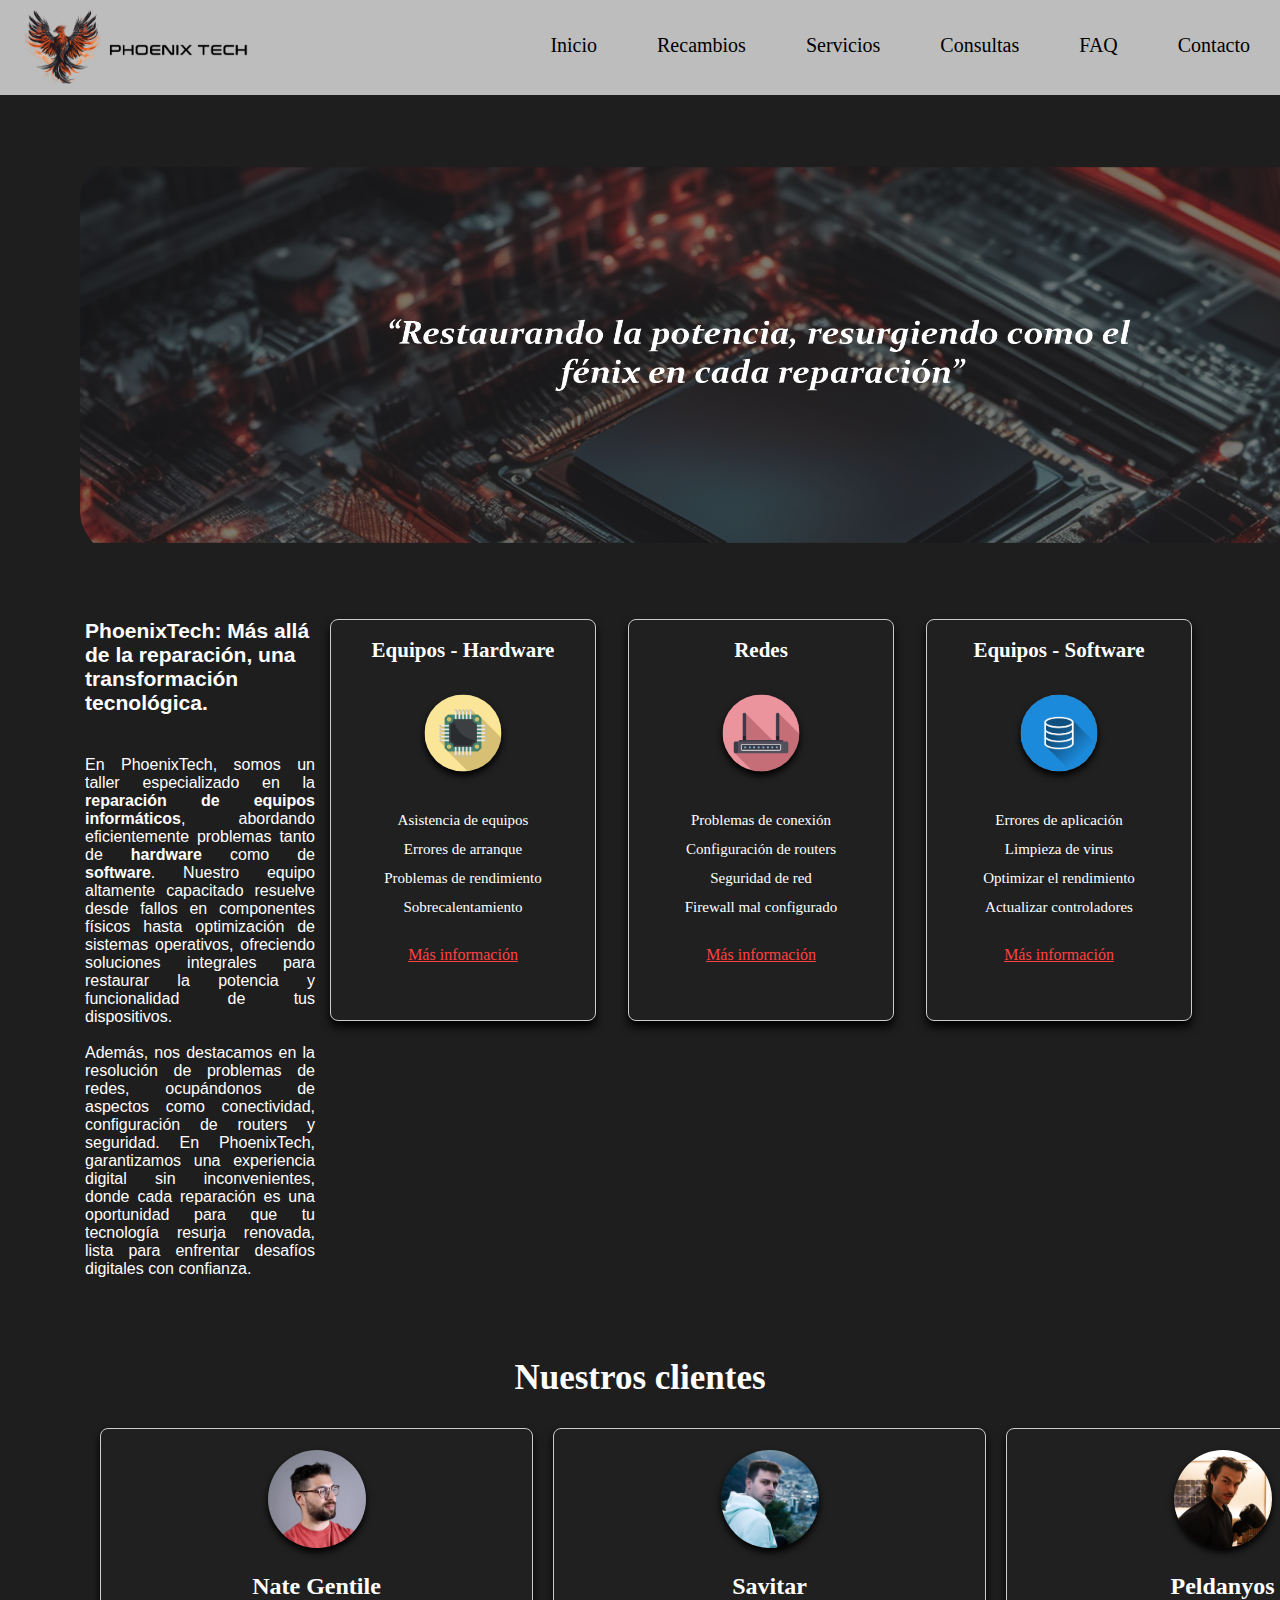
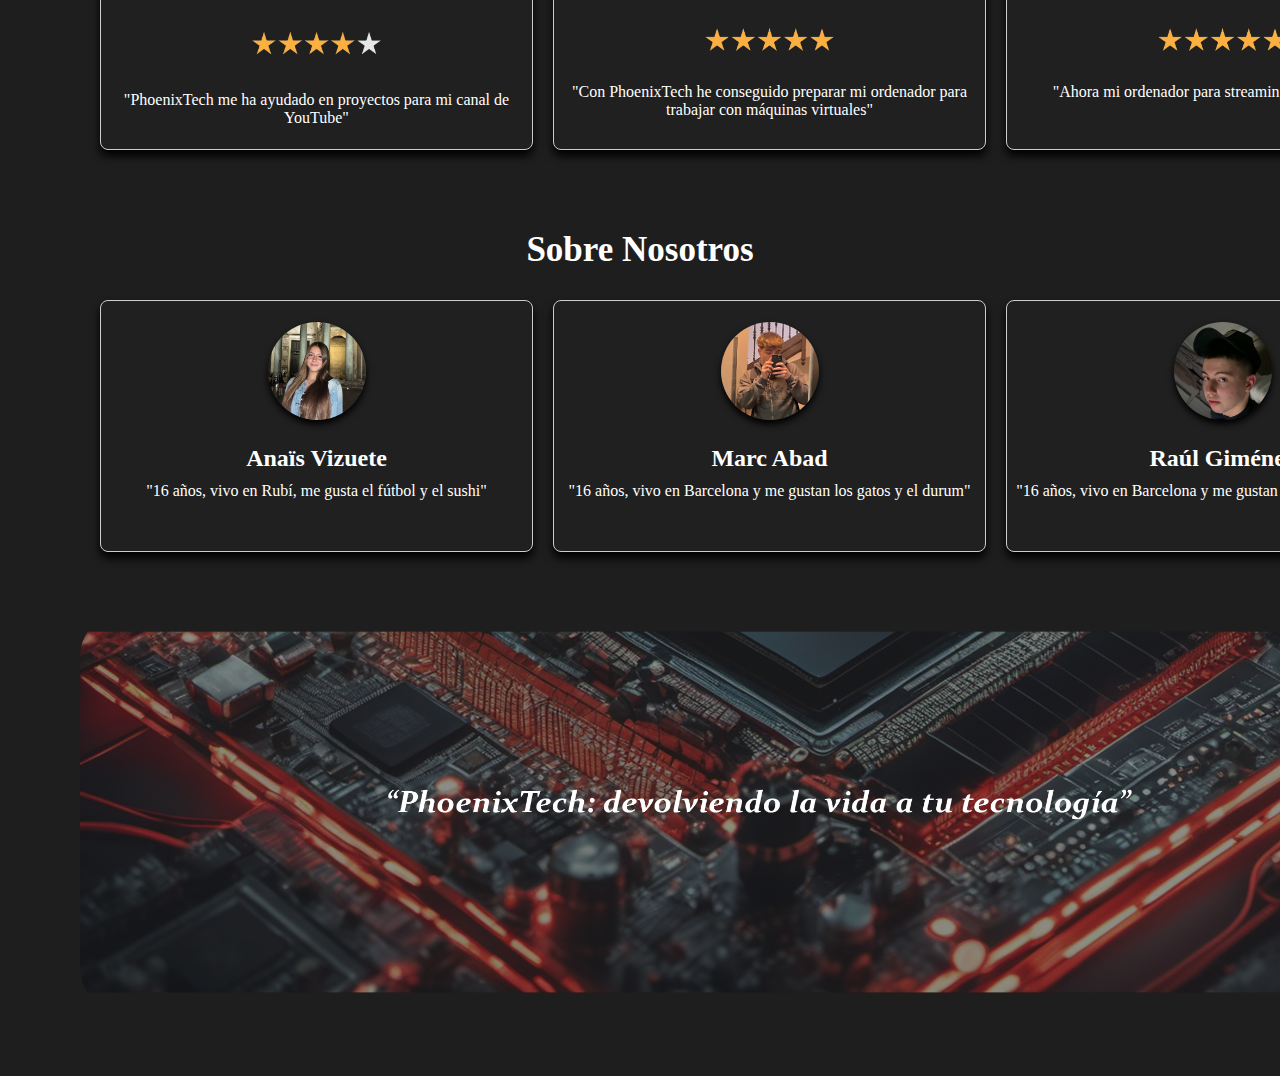
==== index.html @ 926520b4 "Subida proyecto" ====
<!DOCTYPE html>
<html lang="es">

<head>
    <meta charset="UTF-8">
    <meta name="viewport" content="width=device-width, initial-scale=1.0">
    <title>PhoenixTech - Inicio</title>
    <link rel="stylesheet" href="style.css">
    <link rel="icon" type="icon" href="phoenixtechimg/PhoenixTechPNG.png">
</head>

<body>
        <div class="logo">
            <a href="index.html"><img src="PhoenixTechCompleto.png"></a>
        </div>
        <nav>
            <ul class="ulencabezado">
                <li class="liencabezado"><a href="osticket/upload/">Contacto</a></li>
                <li class="liencabezado"><a href="faqs.html">FAQ</a></li>
                <li class="liencabezado"><a href="consultas.php">Consultas</a></li>
                <li class="liencabezado"><a href="index.html#1">Servicios</a></li>
                <li class="liencabezado"><a href="recambios.html">Recambios</a></li>
                <li class="liencabezado"><a href="index.html">Inicio</a></li>
            </ul>
        </nav>

        <div>
            <img src="/phoenixtechimg/Eslogan1.png" alt="Imagen de placa base" class="eslogan">    
        </div>

        <div class="contenedor1">
            <div class="contenedor1" id="1">
                <div>
                    <div id="titulo-parrafo">
                        <h3><strong>PhoenixTech: Más allá de la reparación, una transformación tecnológica.</strong></h3> <br>
                    </div>
                    
                    <div id="parrafos">
                        <p>En PhoenixTech, somos un taller especializado en la <b>reparación de equipos informáticos</b>, abordando eficientemente problemas tanto de <b>hardware</b> como de <b>software</b>. Nuestro equipo altamente capacitado resuelve desde fallos en componentes físicos hasta optimización de sistemas operativos, ofreciendo soluciones integrales para restaurar la potencia y funcionalidad de tus dispositivos.</p>
                        <br>
                        <p>Además, nos destacamos en la resolución de problemas de redes, ocupándonos de aspectos como conectividad, configuración de routers y seguridad. En PhoenixTech, garantizamos una experiencia digital sin inconvenientes, donde cada reparación es una oportunidad para que tu tecnología resurja renovada, lista para enfrentar desafíos digitales con confianza.</p>
                    </div>
                </div>
            </div>

            <div class="contenedor2">

                <div class="carta">
                    <br>
                    <a class="titulocarta"><h2>Equipos - Hardware</h2></a>
                    <img src="/Vectores/hardware.jpg" class="imagenref" alt="Teclado">
                    <div class="info">
                        <p>Asistencia de equipos</p>
                        <p>Errores de arranque</p>
                        <p>Problemas de rendimiento</p>
                        <p>Sobrecalentamiento</p>
                        <br>
                        <a class="masinfo" onclick="mostrarHardware()">Más información</a>
                    </div>
                </div>

                <div class="carta">
                    <br>
                    <a class="titulocarta"><h2>Redes</h2></a>
                    <img src="/Vectores/redes.jpg" class="imagenref" alt="Router">
                    <div class="info">
                        <p>Problemas de conexión</p>
                        <p>Configuración de routers</p>
                        <p>Seguridad de red</p>
                        <p>Firewall mal configurado</p>
                        <br>
                        <a class="masinfo" onclick="mostrarRedes()">Más información</a>
                    </div>
                </div>

                <div class="carta">
                    <br>
                    <a class="titulocarta"><h2>Equipos - Software</h2></a>
                    <img src="/Vectores/software.png" class="imagenref" alt="Database">
                    <div class="info">
                        <p>Errores de aplicación</p>
                        <p>Limpieza de virus</p>
                        <p>Optimizar el rendimiento</p>
                        <p>Actualizar controladores</p>
                        <br>
                        <a class="masinfo" onclick="mostrarSoftware()">Más información</a>
                    </div>
                </div>
            </div>   
        </div>

        <div class="hardwarepopup">
            <h1 class="titulopopup">Equipos - Hardware</h1> <br>
            <P class="subtitulopopup">Más ejemplos de averías:</p>
            <section class="averias">
                <div class="averias1">
                    <div>
                        <p class="tituloaveria">Se cuelga el ordenador</p>
                        <img src="Vectores/1vectorerror.jpg" class="imagenaveria">
                    </div>
                    <div>
                        <p class="tituloaveria">Problemas con fecha/hora</p>
                        <img src="Vectores/1vectorfecha.jpg" class="imagenaveria">
                    </div>
                    <div>
                        <p class="tituloaveria">Desproteger pendrive</p>
                        <img src="Vectores/1vectorusb.jpg" class="imagenaveria">
                    </div>
                </div>
                <div class="averias2">
                    <div>
                        <p class="tituloaveria">No enciende el ordenador</p>
                        <img src="Vectores/1vectorhardware.jpg" class="imagenaveria">
                    </div>
                    <div><a class="botoncierre" onclick="cerrarHardware()">Cerrar</a></div>
                    <div>
                        <p class="tituloaveria">Unidades de disco</p>
                        <img src="Vectores/1vectordvd.jpg" class="imagenaveria">
                    </div>
                </div>
            </section>
        </div>

        <div class="redespopup">
            <h1 class="titulopopup">Redes</h1> <br>
            <P class="subtitulopopup">Más ejemplos de averías:</p>
            <section class="averias">
                <div class="averias1">
                    <div>
                        <p class="tituloaveria">No se conecta a internet</p>
                        <img src="Vectores/2vectorinternet.jpg" class="imagenaveria">
                    </div>
                    <div>
                        <p class="tituloaveria">Problemas de conexión remota</p>
                        <img src="Vectores/2vectorconect.jpg" class="imagenaveria">
                    </div>
                    <div>
                        <p class="tituloaveria">No se conecta al servidor</p>
                        <img src="Vectores/2vectorserver.jpg" class="imagenaveria">
                    </div>
                </div>
                <div class="averias2">
                    <div>
                        <p class="tituloaveria">No se puede acceder al router</p>
                        <img src="Vectores/2vectorrouter.jpg" class="imagenaveria">
                    </div>
                    <div><a class="botoncierre" onclick="cerrarRedes()">Cerrar</a></div>
                    <div>
                        <p class="tituloaveria">Cableado</p>
                        <img src="Vectores/2vectorswitch.jpg" class="imagenaveria">
                    </div>
                </div>
            </section>
        </div>

        <div class="softwarepopup">
            <h1 class="titulopopup">Equipos - Software</h1> <br>
            <P class="subtitulopopup">Más ejemplos de averías:</p>
            <section class="averias">
                <div class="averias1">
                    <div>
                        <p class="tituloaveria">Consultas de LinuxOS</p>
                        <img src="Vectores/3vectorlinux.jpg" class="imagenaveria">
                    </div>
                    <div>
                        <p class="tituloaveria">Desactivar notificaciones</p>
                        <img src="Vectores/3vectornotificacion.jpg" class="imagenaveria">
                    </div>
                    <div>
                        <p class="tituloaveria">Optimizar Windows</p>
                        <img src="Vectores/3vectorwindows.jpg" class="imagenaveria">
                    </div>
                </div>
                <div class="averias2">
                    <div>
                        <p class="tituloaveria">Apliaciones predeterminadas</p>
                        <img src="Vectores/3vectorpdf.jpg" class="imagenaveria">
                    </div>
                    <div><a class="botoncierre" onclick="cerrarSoftware()">Cerrar</a></div>
                    <div>
                        <p class="tituloaveria">Brechas de seguridad</p>
                        <img src="Vectores/3vectorseguridad.jpg" class="imagenaveria">
                    </div>
                </div>
            </section>
        </div>

        <h1 class="titulonosotros">Nuestros clientes</h1>
        <div class="contenedorclientes">
            <div class="cartacliente">
                <img class= "imagencliente" src="clientes/nate.png" alt="Nate Gentile">
                <h5>Nate Gentile</h5>
                    <img class="estrellas" src="clientes/4estrellas.png">  
                <p>"PhoenixTech me ha ayudado en proyectos para mi canal de YouTube"</p>
            </div>

            <div class="cartacliente">
                <img class= "imagencliente" src="clientes/savitar.jpg" alt="Nate Gentile">
                <h5>Savitar</h5>
                    <img class="estrellas" src="clientes/5estrellas.png">  
                <p>"Con PhoenixTech he conseguido preparar mi ordenador para trabajar con máquinas virtuales"</p>
            </div>

            <div class="cartacliente">
                <img class= "imagencliente" src="clientes/peldanyos.png" alt="Nate Gentile">
                <h5>Peldanyos</h5>
                    <img class="estrellas" src="clientes/5estrellas.png">  
                <p>"Ahora mi ordenador para streaming me va volando"</p>
            </div>

        </div>

        <h1 class="titulonosotros">Sobre Nosotros</h1>
        <div class="contenedornosotros">
            <div class="cartanosotros">
                <img class= "imagencliente" src="empleados/anais.jpg" alt="Nate Gentile">
                <h5>Anaïs Vizuete</h5>  
                <p>"16 años, vivo en Rubí, me gusta el fútbol y el sushi"</p>
            </div>

            <div class="cartanosotros">
                <img class= "imagencliente" src="empleados/marc.jpg" alt="Nate Gentile">
                <h5>Marc Abad</h5>  
                <p>"16 años, vivo en Barcelona y me gustan los gatos y el durum"</p>
            </div>

            <div class="cartanosotros">
                <img class= "imagencliente" src="empleados/raul.jpg" alt="Nate Gentile">
                <h5>Raúl Giménez</h5>  
                <p>"16 años, vivo en Barcelona y me gustan las motos y el deporte"</p>
            </div>

        </div>


        <div>
            <img src="/phoenixtechimg/Eslogan2.png" alt="Imagen de placa base" class="eslogan">    
        </div>
        <script src="scripts.js"></script>
    </body>
</html>
---- style.css ----
* {
    margin: 0;
}

html{
    scroll-behavior: smooth;
}
body {
    margin: 0;
    padding: 0;
    background-color: rgb(31, 30, 30);
    color:white;
}

::-webkit-scrollbar {
    width: 12px;
}

::-webkit-scrollbar-track {
    background:transparent;
}

::-webkit-scrollbar-thumb {
    background-color: #bdbdbd;
    border-radius: 60px;
}

::-webkit-scrollbar-thumb:hover {
    background-color: #bdbdbd;
}

nav{
    width:100%;
    height:95px;
    background:#bdbdbd;
    overflow:auto;
}

nav a:hover{
    background: #8a8a8a;
    border-radius: 15%;
    transition: 0.3s;
}
.ulencabezado {
    padding: 0;
    margin:0 0 0 150px;
    list-style: none;
}

.liencabezado {
    float: right;
    margin-right: 30px;
}

.logo img{
    position:absolute;
    margin-top:0px;
    margin-left:3px;
    width: 250px;
    height: 100px;
}

nav a{
    width: 100%;
    display: block;
    padding: 20px 15px;
    margin-top: 14px;
    text-decoration: none;
    font-family: 'Lucida Console';
    color: black;
    text-align: center;
    font-size: 20px;
}

.eslogan {
    align-content: center;
    margin-left:80px;
    margin-right: 80px;
    width: 1360px;
    height: 520px;
    border-radius: 20%;
}

#titulo-parrafo{
    margin-top: 0px;
    font-family: Arial;
    font-size: 18px;
    max-width: 80%;
    margin-left: 85px;
    margin-right: 0px;
}

#parrafos{
    margin-top: 20px;
    font-size: 16px;
    font-family: Helvetica;
    max-width: 455px;
    margin-right: 15px;
    margin-left: 85px;
    text-align: justify;
}

.contenedor1 {
    display: flex;
    width: 100%;
}

.contenedor2 {
    display: grid;
    grid-template-columns: repeat(4, 1fr);
    gap: 32px;
    margin-right: 56px;
    margin-left: 0px;
}

.carta {
    width: 264px;
    height: 400px;
    margin: 0px;
    padding: 0px;
    border: 1px solid #ccc;
    border-radius: 8px;
    box-shadow: 0 6px 10px #000000;
    text-align: center;
    font-family: 'Lucida Console';
    background-color: #202020;
}

.titulocarta{
    text-decoration: none;
    color: white;
    font-family: 'Lucida Console';
    font-size: 14px;
}
.imagenref {
    align-items: center;
    margin-top: 15px;
    margin-bottom: 20px;
    width: 110px;
    height: 110px;
    scale: 70%;
    box-shadow: 0 6px 10px #000000;
    border-radius: 500px;
    transition: transform 0.2s ease-in-out;
}

.carta:hover .imagenref {
    transform:scale(140%)
}

.info p{
    align-items: left;
    margin-bottom: 12px;
    font-size: 15px;
}

.masinfo{
    text-decoration: none;
    color: rgb(255, 65, 65);
    text-decoration: underline;
    font-family: 'Lucida Console';
    cursor: pointer;
}

#formulario {
    background-color: #202020;
    border-radius: 30px;
    margin-top: 60px;
    margin-left: 40px;
    margin-right: 40px;
}
#formtitle{
    margin-top: 10px;
    font-family: 'Lucida Console';
    font-size: 25px;
    text-align: center;
}
#formsubtitle{
    margin-top: 30px;
    margin-bottom: 60px;
    font-family: 'Lucida Console';
    font-size: 16px;
    text-align: center;
}
.upform {
    display: grid;
    grid-template-columns: auto auto auto;
    gap:0px;
    margin-right: 140px;
    margin-left:210px;
    margin-bottom: 50px;
    font-family: 'Lucida Console';
    font-size: 16px;
}

.downform {
    display: grid;
    grid-template-columns: auto auto auto;
    gap: 0px;
    margin-left:210px;
    font-family: 'Lucida Console';
    font-size: 16px;
    margin-bottom: 20px;
}

#listaaveria {
    margin-bottom: 50px;
}

.hardwarepopup, .redespopup, .softwarepopup {
    text-align: center;
    display: none;
    position: fixed;
    width: 1200px;
    height: 550px;
    top: 50%;
    left: 50%;
    transform: translate(-50%, -50%);
    padding: 20px;
    background-color: #202020;
    box-shadow: 10px #000000;
    border-radius: 100px;
    border: 1px solid #ccc;
}

.averias {
    display: block;
    padding: 40px;
}

.averias1 {
    display: grid;
    grid-template-columns: auto auto auto;
    gap: 0px; 
    margin-top: 0px;
    width: 100%;
    
}

.averias2 {
    display: grid;
    grid-template-columns: auto auto auto ;
    gap: 0px;
    margin-top: 30px;
    width: 100%;
    margin-right: 10px;
}

.titulopopup {
    text-decoration: none;
    color: white;
    font-family: 'Lucida Console';
    font-size: 40px;
    margin-left: 22px;
}

.subtitulopopup {
    text-decoration: none;
    color: white;
    font-family: 'Lucida Console';
    font-size: 16px;
    margin-left: 22px;
}

.tituloaveria {
    text-align: center;
    text-decoration: none;
    color: white;
    font-family: 'Lucida Console';
    font-size: 18px;
    width: 100%;
}

.imagenaveria {
    align-items: center;
    margin-top: 0px;
    margin-bottom: 20px;
    width: 170px;
    height: 170px;
    scale: 70%;
    box-shadow: 0 6px 10px #000000;
    border-radius: 500px;
}

.botoncierre {
    text-decoration: none;
    font-size: 24px;
    color: rgb(255, 65, 65);
    text-decoration: underline;
    font-family: 'Lucida Console';
    margin-top: 70px;
    font-weight: bold;
    cursor: pointer;
}

.cartasrecambios {
    width: 500px;
    height: 340px;
    margin: 0px;
    padding: 0px;
    border: 1px solid #ccc;
    border-radius: 8px;
    box-shadow: 0 6px 10px #000000;
    text-align: center;
    font-family: 'Lucida Console';
    background-color: #202020;
}

.cartasrecambios:hover .imagenref {
    transform:scale(140%)
}

.contenedoropciones1 {
    display: flex;
    justify-content: center;
}

.contenedoropciones2 {
    display: grid;
    grid-template-columns: auto auto;
    gap: 120px;
    margin-top: 120px;
}

.tituloopciones{
    text-decoration: none;
    color: white;
    font-family: 'Lucida Console';
    font-size: 22px;
}

.imagenopciones {
    align-items: center;
    margin-top: 40px;
    margin-bottom: 40px;
    width: 110px;
    height: 110px;
    scale: 120%;
    box-shadow: 0 6px 10px #000000;
    border-radius: 500px;
    transition: transform 0.2s ease-in-out;
}
.cartasrecambios:hover .imagenopciones {
    transform:rotate(40deg) 
}

.masinforecambios{
    text-decoration: none;
    color: rgb(255, 65, 65);
    text-decoration: underline;
    font-family: 'Lucida Console';
    font-size: 18px;
    cursor: pointer;
    margin-top: 10px;
}

.contenedorrecambios1 {
    display: flex;
    justify-content: center;
    width: 100%;
}

.contenedorrecambios2 {
    display: grid;
    grid-template-columns: auto auto auto auto auto;
    gap: 25px;
    margin-top: 50px;

}

.titulopieza {
    text-decoration: none;
    color: white;
    font-family: 'Lucida Console';
    font-size: 28px;
    text-align: center;
    margin-top: 70px;
}

.modelopieza {
    text-decoration: none;
    color: white;
    font-family: 'Lucida Console';
    font-size: 14px;
    text-align: center;
    margin-top: 50px;
}
.bloquerecambio {
    width: 305px;
    height: 270px;
    margin: 0px;
    padding: 0px;
    border: 1px solid #ccc;
    border-radius: 8px;
    box-shadow: 0 6px 10px #000000;
    text-align: center;
    font-family: 'Lucida Console';
    background-color: #202020;
}
.imagenpieza {
    align-items: center;
    margin-top: 20px;
    margin-bottom: 20px;
    width: 150px;
    height: 150px;
    scale: 80%;
    border-radius: 10px;
    transition: transform 0.3s ease-in-out;
    z-index: 0;
}

.bloquerecambio:hover .imagenpieza {
    transform:scale(145%)
}
.contenedorspecs {
    position: relative;
    display: inline-block;
}

.titulospecs {
    text-decoration: none;
    color: white;
    font-family: 'Lucida Console';
    font-size: 10px;    
    text-align: center;
    text-decoration: underline;
    margin-top: 6px;
    cursor: pointer;
}

.desplegable {
    display: none;
    position: absolute;
    border: 1px solid #ccc;
    background-color: #363636;
    font-family: 'Courier New';
    box-shadow: 0 0 10px rgba(0, 0, 0, 0.1);
    padding: 10px;
    width: 330px;
    border-radius: 3px;
    font-size: 17px;
    z-index: 1;
}

.desplegable p {
    margin-top: 15px;
    margin-bottom: 15px;
    text-align: left;
}
.titulospecs:hover , .contenedorspecs:hover .desplegable {
    display: block;
}

footer{
    margin-top: 135px;
    width:100%;
    height:125px;
    background:#bdbdbd;
    overflow:center;
}

footer a:hover{
    background: #8a8a8a;
    border-radius: 15%;
    transition: 0.3s;
}

footer a{
    width: 140px;
    display: block;
    padding: 20px 15px;
    margin-top: 30px;
    text-decoration: none;
    font-family: 'Lucida Console';
    color: black;
    text-align: center;
    font-size: 24px;
    margin-left: 550px;
}
#footerliencabezado {
    float: auto;
    margin-right: 0px;
    text-align: center;
    width: 80px;
}

#footerulencabezado {
    width: 80px;
    padding: 0;
    margin:0 0 0 150px;
    list-style: none;
    display: grid;
    grid-template-columns: auto;
}
#tituloconsultas {
    margin-top:50px;
    margin-bottom: 50px;
    font-family: 'Lucida Console';
    font-size: 25px;
    text-align: center;
}

.contenedorconsultas {
    display: flex;
    width: 100%;
}

.contenedorconsultas1 {
    display: grid;
    grid-template-columns: repeat(4, 1fr);
    gap: 32px;
    margin-right: 56px;
    margin-left: 300px;
}

.contenedorconsultas2 {
    display: grid;
    grid-template-columns: repeat(4, 1fr);
    gap: 32px;
    margin-right: 56px;
    margin-left: 300px;
    margin-top: 100px;
    margin-bottom: 50px;
}

.cartaconsulta {
    width: 450px;
    height: 150px;
    margin: 0px;
    padding: 0px;
    border: 1px solid #ccc;
    border-radius: 8px;
    box-shadow: 0 6px 10px #000000;
    text-align: center;
    font-family: 'Lucida Console';
    background-color: #202020;
}

.tituloconsulta{
    text-decoration: none;
    color: white;
    font-family: 'Lucida Console';
    font-size: 14px;
    margin-bottom: 10px;
}

.infoconsulta p{
    align-items: left;
    margin-top: 40px;
    margin-bottom: 12px;
    font-size: 24px;
    font-family: 'Lucida Console';
}

.cartaconsulta2 {
    width: 450px;
    margin: 0px;
    padding: 0px;
    border: 1px solid #ccc;
    border-radius: 8px;
    box-shadow: 0 6px 10px #000000;
    text-align: center;
    font-family: 'Lucida Console';
    background-color: #202020;
}

.contenedorconsultas3 {
    display: grid;
    grid-template-columns: repeat(4, 1fr);
    gap: 32px;
    margin-right: 56px;
    margin-left: 550px;
    margin-top: 50px;
    margin-bottom: 50px;
}

.titulosfaq {
    color: white;
    font-family: 'Lucida Console';
    font-size: 40px;
    margin-left: 22px;
    margin-top: 40px;
    margin-bottom: 30px;
    text-align: center;
}
.faq-item {
    margin-left: 75px;
    margin-top: 10px;
    margin-bottom: 25px;
    width: 90%;
}

.pregunta {
    cursor: pointer;
    background-color: #dedede;
    padding: 10px;
    border: 1px solid #ddd;
    border-radius: 5px;
    font-weight: bold;
    color: #000000;
    font-family: 'Lucida Console';
}

.respuesta {
    margin-top: 10px;
    max-height: 0;
    overflow: hidden;
    padding: 5px 10px;
    border: 1px solid #ddd;
    border-radius: 0 0 5px 5px;
    font-family: 'Helvetica';
    transition: max-height 1.5s ease-in-out;
    line-height : 25px;
    
}
.faq-item:hover .respuesta {
    max-height: 1000px;
}

.contenedorclientes {
    display: grid;
    grid-template-columns: auto auto auto;
    padding: 100px;
    padding-bottom: 0;
    gap: 20px;
    padding-top: 30px;
}

.cartacliente {
    width: 431px;
    height: 320px;
    margin: 0px;
    padding: 0px;
    border: 1px solid #ccc;
    border-radius: 8px;
    box-shadow: 0 6px 10px #000000;
    text-align: center;
    font-family: 'Lucida Console';
    background-color: #202020;
}

.nombrecliente{
    text-decoration: none;
    color: white;
    font-family: 'Lucida Console';
    font-size: 14px;
}

.imagencliente {
    align-items: center;
    width: 140px;
    height: 140px;
    scale: 70%;
    box-shadow: 0 6px 10px #000000;
    border-radius: 500px;
    transition: transform 0.2s ease-in-out;
}

.cartacliente h5 {
    text-align: center;
    font-family: 'Lucida Console';
    font-size: 24px;
    margin-bottom: 0;
}

.estrellas {
    scale: 30%;
    align-items: center;
    width: 100%;
}

.contenedornosotros {
    display: grid;
    grid-template-columns: auto auto auto;
    padding: 100px;
    padding-bottom: 0;
    gap: 20px;
    padding-top: 30px;
}

.titulonosotros{
    text-decoration: none;
    color: white;
    font-family: 'Lucida Console';
    font-size: 35px;
    text-align: center;
    margin-top: 80px;
}

.cartanosotros {
    width: 431px;
    height: 250px;
    margin: 0px;
    padding: 0px;
    border: 1px solid #ccc;
    border-radius: 8px;
    box-shadow: 0 6px 10px #000000;
    text-align: center;
    font-family: 'Lucida Console';
    background-color: #202020;
}

.cartanosotros h5 {
    text-align: center;
    font-family: 'Lucida Console';
    font-size: 24px;
    margin-bottom: 10px;
}

.cartanosotros h4 {
    text-align: center;
    font-family: 'Lucida Console';
    font-size: 16px;
    margin-top: 30px;
    margin-bottom: 10px;
    color: rgb(255, 65, 65);
    text-decoration: none;
}

.tituloacta{
    text-decoration: none;
    color: white;
    font-family: 'Lucida Console';
    font-size: 27px;
    text-align: center;
    margin-top: 80px;
}

.actaconstitucio {
    width: 345px;
    height: 460px;
    border-radius: 10px;
    margin-left: 600px;
    margin-top: 10px;
}
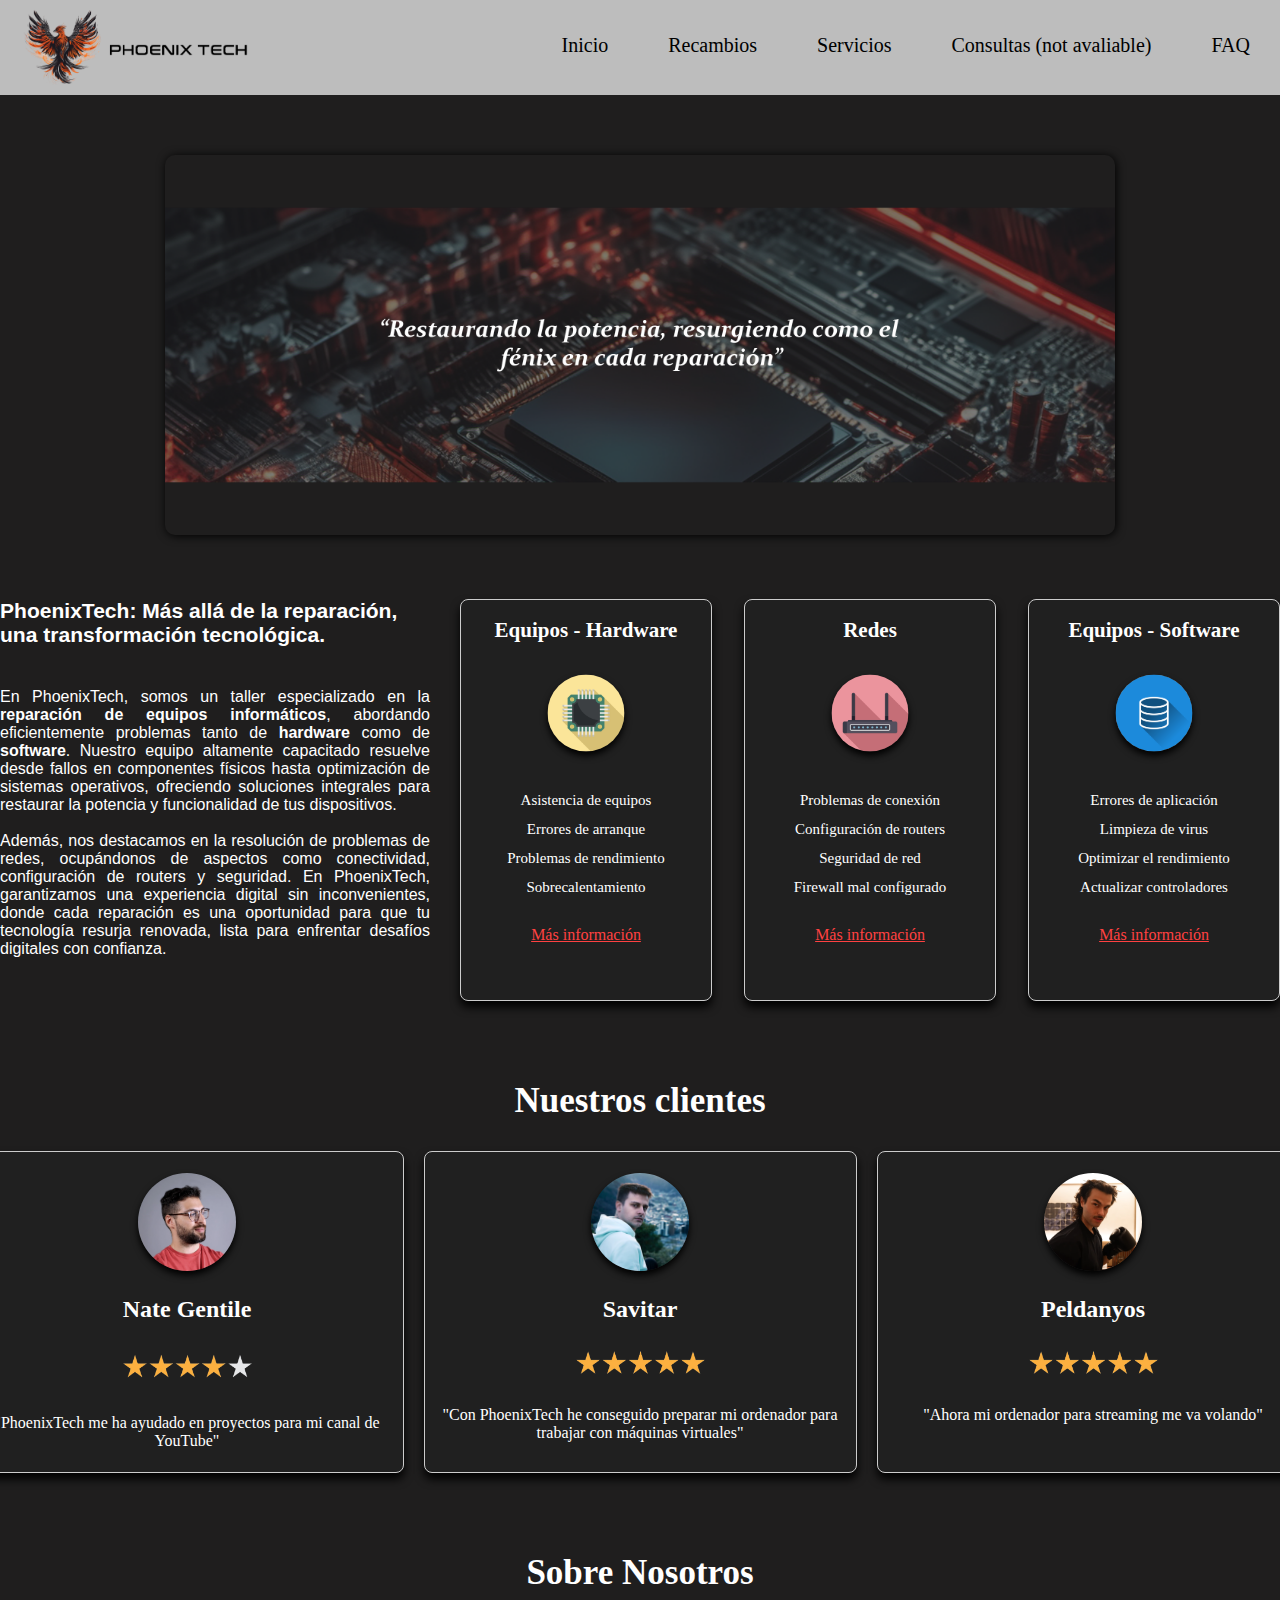
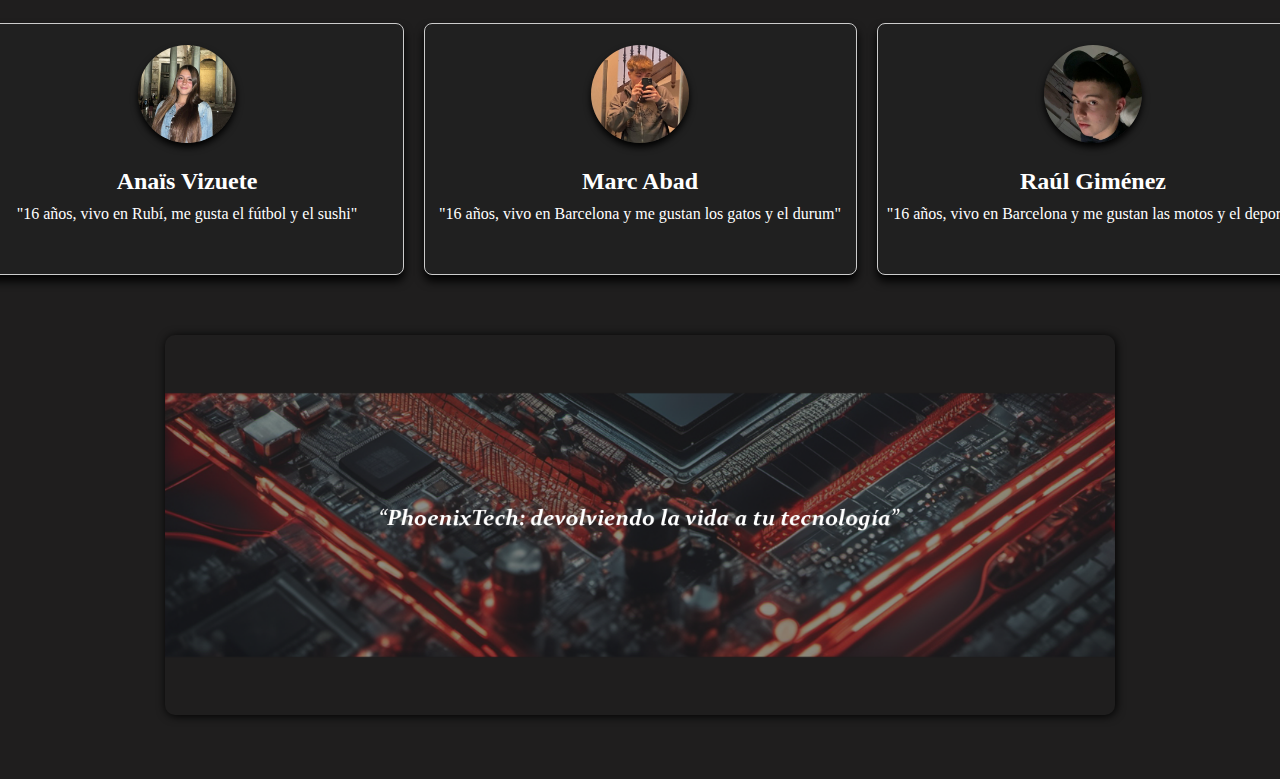
==== commit 7e573b4e: "Fixed lots of bugs and mistakes in div centering" ====
--- a/index.html
+++ b/index.html
@@ -10,232 +10,247 @@
 </head>
 
 <body>
-        <div class="logo">
-            <a href="index.html"><img src="PhoenixTechCompleto.png"></a>
-        </div>
-        <nav>
-            <ul class="ulencabezado">
-                <li class="liencabezado"><a href="osticket/upload/">Contacto</a></li>
-                <li class="liencabezado"><a href="faqs.html">FAQ</a></li>
-                <li class="liencabezado"><a href="consultas.php">Consultas</a></li>
-                <li class="liencabezado"><a href="index.html#1">Servicios</a></li>
-                <li class="liencabezado"><a href="recambios.html">Recambios</a></li>
-                <li class="liencabezado"><a href="index.html">Inicio</a></li>
-            </ul>
-        </nav>
-
-        <div>
-            <img src="/phoenixtechimg/Eslogan1.png" alt="Imagen de placa base" class="eslogan">    
-        </div>
-
-        <div class="contenedor1">
-            <div class="contenedor1" id="1">
-                <div>
-                    <div id="titulo-parrafo">
-                        <h3><strong>PhoenixTech: Más allá de la reparación, una transformación tecnológica.</strong></h3> <br>
-                    </div>
-                    
-                    <div id="parrafos">
-                        <p>En PhoenixTech, somos un taller especializado en la <b>reparación de equipos informáticos</b>, abordando eficientemente problemas tanto de <b>hardware</b> como de <b>software</b>. Nuestro equipo altamente capacitado resuelve desde fallos en componentes físicos hasta optimización de sistemas operativos, ofreciendo soluciones integrales para restaurar la potencia y funcionalidad de tus dispositivos.</p>
-                        <br>
-                        <p>Además, nos destacamos en la resolución de problemas de redes, ocupándonos de aspectos como conectividad, configuración de routers y seguridad. En PhoenixTech, garantizamos una experiencia digital sin inconvenientes, donde cada reparación es una oportunidad para que tu tecnología resurja renovada, lista para enfrentar desafíos digitales con confianza.</p>
-                    </div>
-                </div>
-            </div>
-
-            <div class="contenedor2">
-
-                <div class="carta">
-                    <br>
-                    <a class="titulocarta"><h2>Equipos - Hardware</h2></a>
-                    <img src="/Vectores/hardware.jpg" class="imagenref" alt="Teclado">
-                    <div class="info">
-                        <p>Asistencia de equipos</p>
-                        <p>Errores de arranque</p>
-                        <p>Problemas de rendimiento</p>
-                        <p>Sobrecalentamiento</p>
-                        <br>
-                        <a class="masinfo" onclick="mostrarHardware()">Más información</a>
-                    </div>
-                </div>
-
-                <div class="carta">
-                    <br>
-                    <a class="titulocarta"><h2>Redes</h2></a>
-                    <img src="/Vectores/redes.jpg" class="imagenref" alt="Router">
-                    <div class="info">
-                        <p>Problemas de conexión</p>
-                        <p>Configuración de routers</p>
-                        <p>Seguridad de red</p>
-                        <p>Firewall mal configurado</p>
-                        <br>
-                        <a class="masinfo" onclick="mostrarRedes()">Más información</a>
-                    </div>
-                </div>
-
-                <div class="carta">
-                    <br>
-                    <a class="titulocarta"><h2>Equipos - Software</h2></a>
-                    <img src="/Vectores/software.png" class="imagenref" alt="Database">
-                    <div class="info">
-                        <p>Errores de aplicación</p>
-                        <p>Limpieza de virus</p>
-                        <p>Optimizar el rendimiento</p>
-                        <p>Actualizar controladores</p>
-                        <br>
-                        <a class="masinfo" onclick="mostrarSoftware()">Más información</a>
-                    </div>
-                </div>
-            </div>   
-        </div>
-
-        <div class="hardwarepopup">
-            <h1 class="titulopopup">Equipos - Hardware</h1> <br>
-            <P class="subtitulopopup">Más ejemplos de averías:</p>
-            <section class="averias">
-                <div class="averias1">
-                    <div>
-                        <p class="tituloaveria">Se cuelga el ordenador</p>
-                        <img src="Vectores/1vectorerror.jpg" class="imagenaveria">
-                    </div>
-                    <div>
-                        <p class="tituloaveria">Problemas con fecha/hora</p>
-                        <img src="Vectores/1vectorfecha.jpg" class="imagenaveria">
-                    </div>
-                    <div>
-                        <p class="tituloaveria">Desproteger pendrive</p>
-                        <img src="Vectores/1vectorusb.jpg" class="imagenaveria">
-                    </div>
-                </div>
-                <div class="averias2">
-                    <div>
-                        <p class="tituloaveria">No enciende el ordenador</p>
-                        <img src="Vectores/1vectorhardware.jpg" class="imagenaveria">
-                    </div>
-                    <div><a class="botoncierre" onclick="cerrarHardware()">Cerrar</a></div>
-                    <div>
-                        <p class="tituloaveria">Unidades de disco</p>
-                        <img src="Vectores/1vectordvd.jpg" class="imagenaveria">
-                    </div>
-                </div>
-            </section>
-        </div>
-
-        <div class="redespopup">
-            <h1 class="titulopopup">Redes</h1> <br>
-            <P class="subtitulopopup">Más ejemplos de averías:</p>
-            <section class="averias">
-                <div class="averias1">
-                    <div>
-                        <p class="tituloaveria">No se conecta a internet</p>
-                        <img src="Vectores/2vectorinternet.jpg" class="imagenaveria">
-                    </div>
-                    <div>
-                        <p class="tituloaveria">Problemas de conexión remota</p>
-                        <img src="Vectores/2vectorconect.jpg" class="imagenaveria">
-                    </div>
-                    <div>
-                        <p class="tituloaveria">No se conecta al servidor</p>
-                        <img src="Vectores/2vectorserver.jpg" class="imagenaveria">
-                    </div>
-                </div>
-                <div class="averias2">
-                    <div>
-                        <p class="tituloaveria">No se puede acceder al router</p>
-                        <img src="Vectores/2vectorrouter.jpg" class="imagenaveria">
-                    </div>
-                    <div><a class="botoncierre" onclick="cerrarRedes()">Cerrar</a></div>
-                    <div>
-                        <p class="tituloaveria">Cableado</p>
-                        <img src="Vectores/2vectorswitch.jpg" class="imagenaveria">
-                    </div>
-                </div>
-            </section>
-        </div>
-
-        <div class="softwarepopup">
-            <h1 class="titulopopup">Equipos - Software</h1> <br>
-            <P class="subtitulopopup">Más ejemplos de averías:</p>
-            <section class="averias">
-                <div class="averias1">
-                    <div>
-                        <p class="tituloaveria">Consultas de LinuxOS</p>
-                        <img src="Vectores/3vectorlinux.jpg" class="imagenaveria">
-                    </div>
-                    <div>
-                        <p class="tituloaveria">Desactivar notificaciones</p>
-                        <img src="Vectores/3vectornotificacion.jpg" class="imagenaveria">
-                    </div>
-                    <div>
-                        <p class="tituloaveria">Optimizar Windows</p>
-                        <img src="Vectores/3vectorwindows.jpg" class="imagenaveria">
-                    </div>
-                </div>
-                <div class="averias2">
-                    <div>
-                        <p class="tituloaveria">Apliaciones predeterminadas</p>
-                        <img src="Vectores/3vectorpdf.jpg" class="imagenaveria">
-                    </div>
-                    <div><a class="botoncierre" onclick="cerrarSoftware()">Cerrar</a></div>
-                    <div>
-                        <p class="tituloaveria">Brechas de seguridad</p>
-                        <img src="Vectores/3vectorseguridad.jpg" class="imagenaveria">
-                    </div>
-                </div>
-            </section>
-        </div>
-
-        <h1 class="titulonosotros">Nuestros clientes</h1>
-        <div class="contenedorclientes">
-            <div class="cartacliente">
-                <img class= "imagencliente" src="clientes/nate.png" alt="Nate Gentile">
-                <h5>Nate Gentile</h5>
-                    <img class="estrellas" src="clientes/4estrellas.png">  
-                <p>"PhoenixTech me ha ayudado en proyectos para mi canal de YouTube"</p>
-            </div>
-
-            <div class="cartacliente">
-                <img class= "imagencliente" src="clientes/savitar.jpg" alt="Nate Gentile">
-                <h5>Savitar</h5>
-                    <img class="estrellas" src="clientes/5estrellas.png">  
-                <p>"Con PhoenixTech he conseguido preparar mi ordenador para trabajar con máquinas virtuales"</p>
-            </div>
-
-            <div class="cartacliente">
-                <img class= "imagencliente" src="clientes/peldanyos.png" alt="Nate Gentile">
-                <h5>Peldanyos</h5>
-                    <img class="estrellas" src="clientes/5estrellas.png">  
-                <p>"Ahora mi ordenador para streaming me va volando"</p>
-            </div>
-
-        </div>
-
-        <h1 class="titulonosotros">Sobre Nosotros</h1>
-        <div class="contenedornosotros">
-            <div class="cartanosotros">
-                <img class= "imagencliente" src="empleados/anais.jpg" alt="Nate Gentile">
-                <h5>Anaïs Vizuete</h5>  
-                <p>"16 años, vivo en Rubí, me gusta el fútbol y el sushi"</p>
-            </div>
-
-            <div class="cartanosotros">
-                <img class= "imagencliente" src="empleados/marc.jpg" alt="Nate Gentile">
-                <h5>Marc Abad</h5>  
-                <p>"16 años, vivo en Barcelona y me gustan los gatos y el durum"</p>
-            </div>
-
-            <div class="cartanosotros">
-                <img class= "imagencliente" src="empleados/raul.jpg" alt="Nate Gentile">
-                <h5>Raúl Giménez</h5>  
-                <p>"16 años, vivo en Barcelona y me gustan las motos y el deporte"</p>
-            </div>
-
-        </div>
-
-
-        <div>
-            <img src="/phoenixtechimg/Eslogan2.png" alt="Imagen de placa base" class="eslogan">    
-        </div>
-        <script src="scripts.js"></script>
-    </body>
+    <div class="logo">
+        <a href="index.html"><img src="PhoenixTechCompleto.png"></a>
+    </div>
+    <nav>
+        <ul class="ulencabezado">
+            <li class="liencabezado"><a href="faqs.html">FAQ</a></li>
+            <li class="liencabezado"><a href="">Consultas (not avaliable)</a></li>
+            <li class="liencabezado"><a href="index.html#1">Servicios</a></li>
+            <li class="liencabezado"><a href="recambios.html">Recambios</a></li>
+            <li class="liencabezado"><a href="index.html">Inicio</a></li>
+        </ul>
+    </nav>
+
+    <div class="contenedoreslogan">
+        <img src="/phoenixtechimg/Eslogan1.png" alt="Imagen de placa base" class="eslogan">
+    </div>
+
+    <div class="contenedor0">
+        <div class="contenedor1" id="1">
+            <div>
+                <div id="titulo-parrafo">
+                    <h3><strong>PhoenixTech: Más allá de la reparación, una transformación tecnológica.</strong></h3>
+                    <br>
+                </div>
+
+                <div id="parrafos">
+                    <p>En PhoenixTech, somos un taller especializado en la <b>reparación de equipos informáticos</b>,
+                        abordando eficientemente problemas tanto de <b>hardware</b> como de <b>software</b>. Nuestro
+                        equipo altamente capacitado resuelve desde fallos en componentes físicos hasta optimización de
+                        sistemas operativos, ofreciendo soluciones integrales para restaurar la potencia y funcionalidad
+                        de tus dispositivos.</p>
+                    <br>
+                    <p>Además, nos destacamos en la resolución de problemas de redes, ocupándonos de aspectos como
+                        conectividad, configuración de routers y seguridad. En PhoenixTech, garantizamos una experiencia
+                        digital sin inconvenientes, donde cada reparación es una oportunidad para que tu tecnología
+                        resurja renovada, lista para enfrentar desafíos digitales con confianza.</p>
+                </div>
+            </div>
+        </div>
+
+        <div class="contenedor2">
+
+            <div class="carta">
+                <br>
+                <a class="titulocarta">
+                    <h2>Equipos - Hardware</h2>
+                </a>
+                <img src="/Vectores/hardware.jpg" class="imagenref" alt="Teclado">
+                <div class="info">
+                    <p>Asistencia de equipos</p>
+                    <p>Errores de arranque</p>
+                    <p>Problemas de rendimiento</p>
+                    <p>Sobrecalentamiento</p>
+                    <br>
+                    <a class="masinfo" onclick="mostrarHardware()">Más información</a>
+                </div>
+            </div>
+
+            <div class="carta">
+                <br>
+                <a class="titulocarta">
+                    <h2>Redes</h2>
+                </a>
+                <img src="/Vectores/redes.jpg" class="imagenref" alt="Router">
+                <div class="info">
+                    <p>Problemas de conexión</p>
+                    <p>Configuración de routers</p>
+                    <p>Seguridad de red</p>
+                    <p>Firewall mal configurado</p>
+                    <br>
+                    <a class="masinfo" onclick="mostrarRedes()">Más información</a>
+                </div>
+            </div>
+
+            <div class="carta">
+                <br>
+                <a class="titulocarta">
+                    <h2>Equipos - Software</h2>
+                </a>
+                <img src="/Vectores/software.png" class="imagenref" alt="Database">
+                <div class="info">
+                    <p>Errores de aplicación</p>
+                    <p>Limpieza de virus</p>
+                    <p>Optimizar el rendimiento</p>
+                    <p>Actualizar controladores</p>
+                    <br>
+                    <a class="masinfo" onclick="mostrarSoftware()">Más información</a>
+                </div>
+            </div>
+
+        </div>
+    </div>
+
+    <div class="hardwarepopup">
+        <h1 class="titulopopup">Equipos - Hardware</h1> <br>
+        <P class="subtitulopopup">Más ejemplos de averías:</p>
+        <section class="averias">
+            <div class="averias1">
+                <div class="cajaaveria">
+                    <p class="tituloaveria">Se cuelga el ordenador</p>
+                    <img src="Vectores/1vectorerror.jpg" class="imagenaveria">
+                </div>
+                <div class="cajaaveria">
+                    <p class="tituloaveria">Problemas con fecha/hora</p>
+                    <img src="Vectores/1vectorfecha.jpg" class="imagenaveria">
+                </div>
+                <div class="cajaaveria">
+                    <p class="tituloaveria">Desproteger pendrive</p>
+                    <img src="Vectores/1vectorusb.jpg" class="imagenaveria">
+                </div>
+            </div>
+            <div class="averias2">
+                <div class="cajaaveria">
+                    <p class="tituloaveria">No enciende el ordenador</p>
+                    <img src="Vectores/1vectorhardware.jpg" class="imagenaveria">
+                </div>
+                <div class="cajaaveria"><a class="botoncierre" onclick="cerrarHardware()">Cerrar</a></div>
+                <div class="cajaaveria">
+                    <p class="tituloaveria">Unidades de disco</p>
+                    <img src="Vectores/1vectordvd.jpg" class="imagenaveria">
+                </div>
+            </div>
+        </section>
+    </div>
+
+    <div class="redespopup">
+        <h1 class="titulopopup">Redes</h1> <br>
+        <P class="subtitulopopup">Más ejemplos de averías:</p>
+        <section class="averias">
+            <div class="averias1">
+                <div class="cajaaveria">
+                    <p class="tituloaveria">No se conecta a internet</p>
+                    <img src="Vectores/2vectorinternet.jpg" class="imagenaveria">
+                </div>
+                <div class="cajaaveria">
+                    <p class="tituloaveria">Problemas de conexión remota</p>
+                    <img src="Vectores/2vectorconect.jpg" class="imagenaveria">
+                </div>
+                <div class="cajaaveria">
+                    <p class="tituloaveria">No se conecta al servidor</p>
+                    <img src="Vectores/2vectorserver.jpg" class="imagenaveria">
+                </div>
+            </div>
+            <div class="averias2">
+                <div class="cajaaveria">
+                    <p class="tituloaveria">No se puede acceder al router</p>
+                    <img src="Vectores/2vectorrouter.jpg" class="imagenaveria">
+                </div>
+                <div class="cajaaveria"><a class="botoncierre" onclick="cerrarRedes()">Cerrar</a></div>
+                <div class="cajaaveria">
+                    <p class="tituloaveria">Cableado</p>
+                    <img src="Vectores/2vectorswitch.jpg" class="imagenaveria">
+                </div>
+            </div>
+        </section>
+    </div>
+
+    <div class="softwarepopup">
+        <h1 class="titulopopup">Equipos - Software</h1> <br>
+        <P class="subtitulopopup">Más ejemplos de averías:</p>
+        <section class="averias">
+            <div class="averias1">
+                <div class="cajaaveria">
+                    <p class="tituloaveria">Consultas de LinuxOS</p>
+                    <img src="Vectores/3vectorlinux.jpg" class="imagenaveria">
+                </div>
+                <div class="cajaaveria">
+                    <p class="tituloaveria">Desactivar notificaciones</p>
+                    <img src="Vectores/3vectornotificacion.jpg" class="imagenaveria">
+                </div>
+                <div class="cajaaveria">
+                    <p class="tituloaveria">Optimizar Windows</p>
+                    <img src="Vectores/3vectorwindows.jpg" class="imagenaveria">
+                </div>
+            </div>
+            <div class="averias2">
+                <div class="cajaaveria">
+                    <p class="tituloaveria">Apliaciones predeterminadas</p>
+                    <img src="Vectores/3vectorpdf.jpg" class="imagenaveria">
+                </div>
+                <div class="cajaaveria"><a class="botoncierre" onclick="cerrarSoftware()">Cerrar</a></div>
+                <div class="cajaaveria">
+                    <p class="tituloaveria">Brechas de seguridad</p>
+                    <img src="Vectores/3vectorseguridad.jpg" class="imagenaveria">
+                </div>
+            </div>
+        </section>
+    </div>
+
+    <h1 class="titulonosotros">Nuestros clientes</h1>
+    <div class="contenedorclientes">
+        <div class="cartacliente">
+            <img class="imagencliente" src="clientes/nate.png" alt="Nate Gentile">
+            <h5>Nate Gentile</h5>
+            <img class="estrellas" src="clientes/4estrellas.png">
+            <p>"PhoenixTech me ha ayudado en proyectos para mi canal de YouTube"</p>
+        </div>
+
+        <div class="cartacliente">
+            <img class="imagencliente" src="clientes/savitar.jpg" alt="Nate Gentile">
+            <h5>Savitar</h5>
+            <img class="estrellas" src="clientes/5estrellas.png">
+            <p>"Con PhoenixTech he conseguido preparar mi ordenador para trabajar con máquinas virtuales"</p>
+        </div>
+
+        <div class="cartacliente">
+            <img class="imagencliente" src="clientes/peldanyos.png" alt="Nate Gentile">
+            <h5>Peldanyos</h5>
+            <img class="estrellas" src="clientes/5estrellas.png">
+            <p>"Ahora mi ordenador para streaming me va volando"</p>
+        </div>
+
+    </div>
+
+    <h1 class="titulonosotros">Sobre Nosotros</h1>
+    <div class="contenedornosotros">
+        <div class="cartanosotros">
+            <img class="imagencliente" src="empleados/anais.jpg" alt="Nate Gentile">
+            <h5>Anaïs Vizuete</h5>
+            <p>"16 años, vivo en Rubí, me gusta el fútbol y el sushi"</p>
+        </div>
+
+        <div class="cartanosotros">
+            <img class="imagencliente" src="empleados/marc.jpg" alt="Nate Gentile">
+            <h5>Marc Abad</h5>
+            <p>"16 años, vivo en Barcelona y me gustan los gatos y el durum"</p>
+        </div>
+
+        <div class="cartanosotros">
+            <img class="imagencliente" src="empleados/raul.jpg" alt="Nate Gentile">
+            <h5>Raúl Giménez</h5>
+            <p>"16 años, vivo en Barcelona y me gustan las motos y el deporte"</p>
+        </div>
+
+    </div>
+
+
+    <div class="contenedoreslogan">
+        <img src="/phoenixtechimg/Eslogan2.png" alt="Imagen de placa base" class="eslogan">
+    </div>
+    <script src="scripts.js"></script>
+</body>
+
 </html>--- a/style.css
+++ b/style.css
@@ -72,22 +72,27 @@
     font-size: 20px;
 }
 
+.contenedoreslogan {
+    justify-content: center;
+    align-items: center;
+    margin-top: 60px;
+    margin-bottom: 60px;
+    text-align: center;
+}
+
 .eslogan {
-    align-content: center;
-    margin-left:80px;
-    margin-right: 80px;
-    width: 1360px;
-    height: 520px;
-    border-radius: 20%;
+    align-items: center;
+    justify-content: center;
+    width: auto;
+    height: 380px;
+    border-radius: 10px;
+    box-shadow: 1px 1px 10px black;
 }
 
 #titulo-parrafo{
     margin-top: 0px;
     font-family: Arial;
     font-size: 18px;
-    max-width: 80%;
-    margin-left: 85px;
-    margin-right: 0px;
 }
 
 #parrafos{
@@ -95,26 +100,29 @@
     font-size: 16px;
     font-family: Helvetica;
     max-width: 455px;
-    margin-right: 15px;
-    margin-left: 85px;
     text-align: justify;
 }
 
+.contenedor0 {
+    display: flex;
+    gap: 30px;
+    width: 100%;
+    justify-content: center;
+    
+}
+
 .contenedor1 {
-    display: flex;
-    width: 100%;
+    width: 460px;
 }
 
 .contenedor2 {
     display: grid;
-    grid-template-columns: repeat(4, 1fr);
+    grid-template-columns: repeat(3, 1fr);
     gap: 32px;
-    margin-right: 56px;
-    margin-left: 0px;
 }
 
 .carta {
-    width: 264px;
+    width: 250px;
     height: 400px;
     margin: 0px;
     padding: 0px;
@@ -124,6 +132,7 @@
     text-align: center;
     font-family: 'Lucida Console';
     background-color: #202020;
+    z-index: 2;
 }
 
 .titulocarta{
@@ -221,29 +230,40 @@
     box-shadow: 10px #000000;
     border-radius: 100px;
     border: 1px solid #ccc;
+    z-index: 3;
 }
 
 .averias {
+    margin-top: 50px;
     display: block;
-    padding: 40px;
+    justify-content: center;
+    align-items: center;
 }
 
 .averias1 {
-    display: grid;
-    grid-template-columns: auto auto auto;
-    gap: 0px; 
+    display: flex;
+    gap: 80px; 
     margin-top: 0px;
     width: 100%;
-    
+    justify-content: center;
+    align-items: center;
+}
+
+.cajaaveria {
+    width: 315px;
+    height: 210px;
+    justify-content: center;
+    align-items: center;
+    text-align: center;
 }
 
 .averias2 {
-    display: grid;
-    grid-template-columns: auto auto auto ;
-    gap: 0px;
-    margin-top: 30px;
+    display: flex;
+    gap: 80px; 
+    margin-top: 0px;
     width: 100%;
-    margin-right: 10px;
+    justify-content: center;
+    align-items: center;
 }
 
 .titulopopup {
@@ -291,6 +311,9 @@
     margin-top: 70px;
     font-weight: bold;
     cursor: pointer;
+    align-items: center;
+    text-align: center;
+    justify-content: center;
 }
 
 .cartasrecambios {
@@ -439,7 +462,7 @@
     width: 330px;
     border-radius: 3px;
     font-size: 17px;
-    z-index: 1;
+    z-index: 2;
 }
 
 .desplegable p {
@@ -452,7 +475,7 @@
 }
 
 footer{
-    margin-top: 135px;
+    margin-top: 90px;
     width:100%;
     height:125px;
     background:#bdbdbd;
@@ -466,32 +489,43 @@
 }
 
 footer a{
+    padding: 20px;
     width: 140px;
     display: block;
-    padding: 20px 15px;
-    margin-top: 30px;
     text-decoration: none;
     font-family: 'Lucida Console';
     color: black;
     text-align: center;
     font-size: 24px;
-    margin-left: 550px;
-}
-#footerliencabezado {
+}
+
+footer li {
     float: auto;
     margin-right: 0px;
     text-align: center;
     width: 80px;
-}
-
-#footerulencabezado {
+    justify-content: center;
+    align-items: center;
+    text-align: center;
+}
+
+.footerencabezado {
+    display: flex;
+    justify-content: center;
+    text-align: center;
+    align-items: center;
+}
+
+footer ul {
     width: 80px;
     padding: 0;
     margin:0 0 0 150px;
     list-style: none;
-    display: grid;
-    grid-template-columns: auto;
-}
+    justify-content: center;
+    align-items: center;
+    text-align: center;
+}
+
 #tituloconsultas {
     margin-top:50px;
     margin-bottom: 50px;
@@ -624,6 +658,8 @@
     padding-bottom: 0;
     gap: 20px;
     padding-top: 30px;
+    justify-content: center;
+    align-items: center;
 }
 
 .cartacliente {
@@ -676,6 +712,8 @@
     padding-bottom: 0;
     gap: 20px;
     padding-top: 30px;
+    justify-content: center;
+    align-items: center;
 }
 
 .titulonosotros{
@@ -732,4 +770,10 @@
     border-radius: 10px;
     margin-left: 600px;
     margin-top: 10px;
+}
+
+.cajalogo {
+    justify-content: center;
+    display: flex;
+    align-items: center;
 }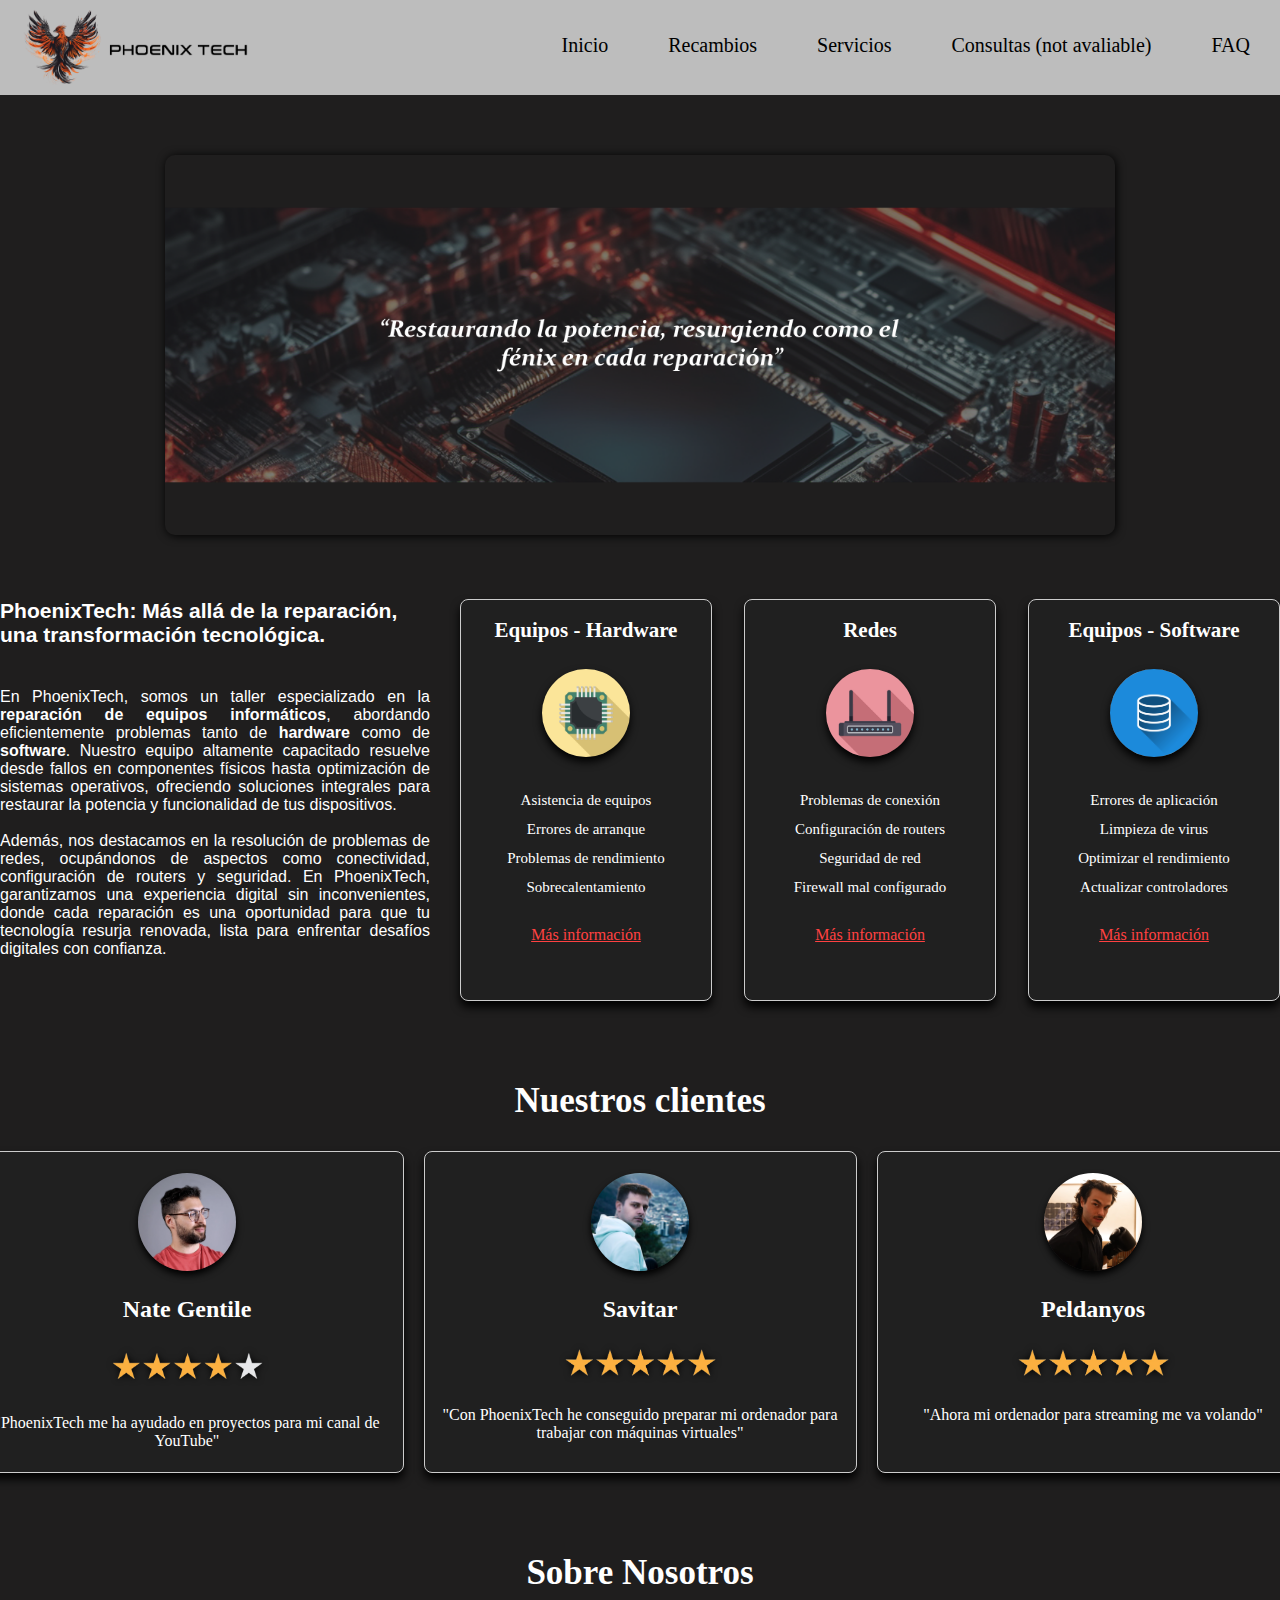
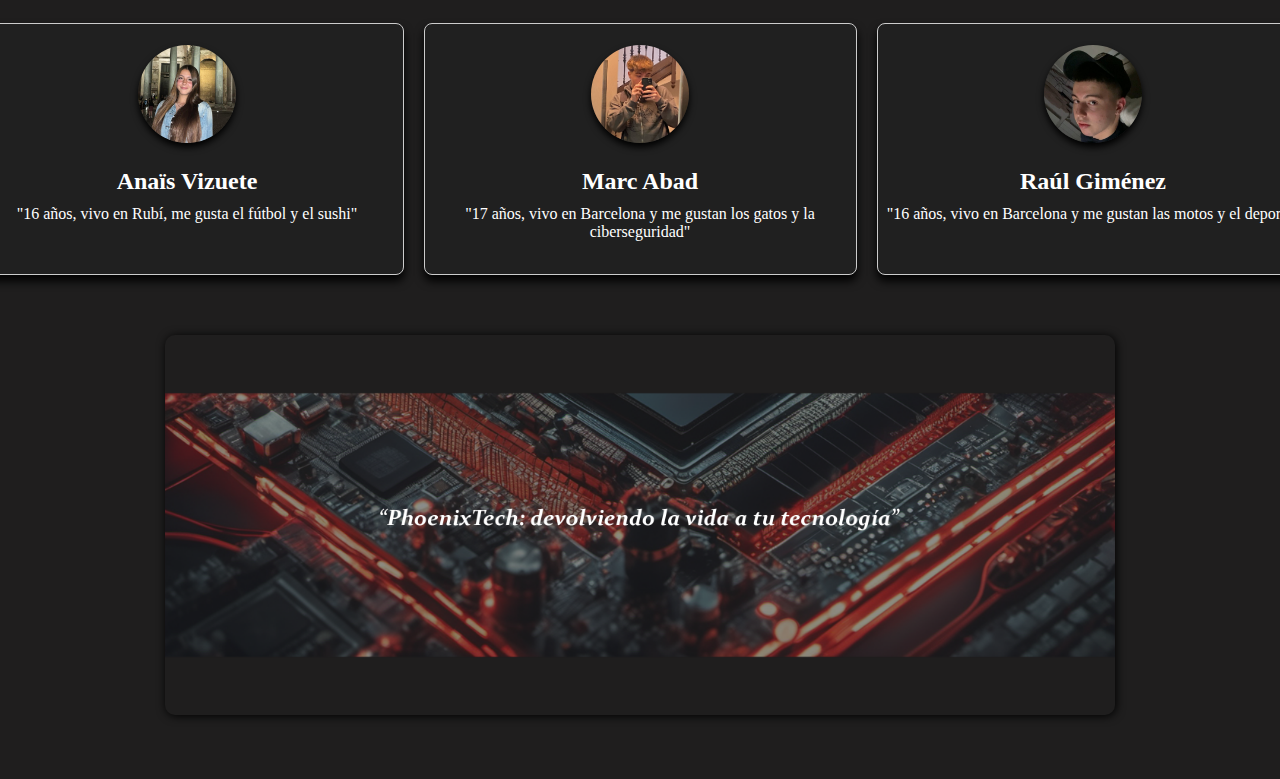
==== commit bd59ae24: "Arreglado algunas sombras y posiciones del css" ====
--- a/index.html
+++ b/index.html
@@ -235,7 +235,7 @@
         <div class="cartanosotros">
             <img class="imagencliente" src="empleados/marc.jpg" alt="Nate Gentile">
             <h5>Marc Abad</h5>
-            <p>"16 años, vivo en Barcelona y me gustan los gatos y el durum"</p>
+            <p>"17 años, vivo en Barcelona y me gustan los gatos y la ciberseguridad"</p>
         </div>
 
         <div class="cartanosotros">
--- a/style.css
+++ b/style.css
@@ -147,14 +147,14 @@
     margin-bottom: 20px;
     width: 110px;
     height: 110px;
-    scale: 70%;
+    scale: 80%;
     box-shadow: 0 6px 10px #000000;
     border-radius: 500px;
     transition: transform 0.2s ease-in-out;
 }
 
 .carta:hover .imagenref {
-    transform:scale(140%)
+    transform:scale(130%)
 }
 
 .info p{
@@ -227,7 +227,7 @@
     transform: translate(-50%, -50%);
     padding: 20px;
     background-color: #202020;
-    box-shadow: 10px #000000;
+    box-shadow: 1px 1px 20px 6px #000000;
     border-radius: 100px;
     border: 1px solid #ccc;
     z-index: 3;
@@ -272,6 +272,7 @@
     font-family: 'Lucida Console';
     font-size: 40px;
     margin-left: 22px;
+    text-shadow: 1px 1px 20px #000000;
 }
 
 .subtitulopopup {
@@ -358,13 +359,13 @@
     margin-bottom: 40px;
     width: 110px;
     height: 110px;
-    scale: 120%;
+    scale: 110%;
     box-shadow: 0 6px 10px #000000;
     border-radius: 500px;
     transition: transform 0.2s ease-in-out;
 }
 .cartasrecambios:hover .imagenopciones {
-    transform:rotate(40deg) 
+    transform:scale(120%) 
 }
 
 .masinforecambios{
@@ -430,6 +431,7 @@
     border-radius: 10px;
     transition: transform 0.3s ease-in-out;
     z-index: 0;
+    filter: drop-shadow(1px 1px 10px black);
 }
 
 .bloquerecambio:hover .imagenpieza {
@@ -612,7 +614,6 @@
     color: white;
     font-family: 'Lucida Console';
     font-size: 40px;
-    margin-left: 22px;
     margin-top: 40px;
     margin-bottom: 30px;
     text-align: center;
@@ -700,9 +701,10 @@
 }
 
 .estrellas {
-    scale: 30%;
+    scale: 35%;
     align-items: center;
     width: 100%;
+    filter: drop-shadow(1px 1px 10px black);
 }
 
 .contenedornosotros {
@@ -776,4 +778,6 @@
     justify-content: center;
     display: flex;
     align-items: center;
+    margin-bottom: 25px;
+    filter: drop-shadow(1px 1px 10px black);
 }